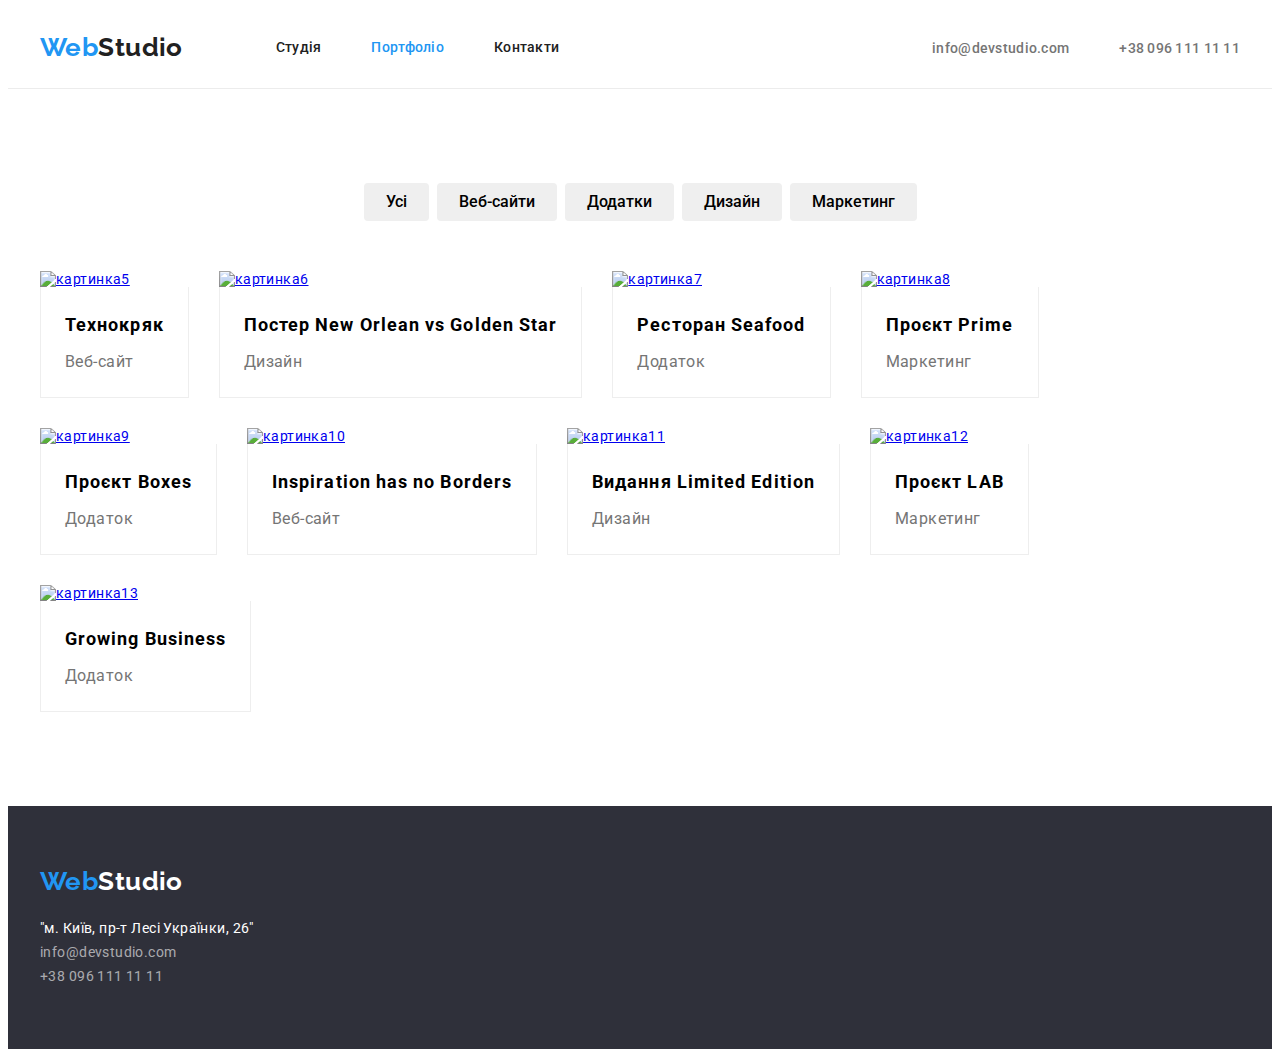
==== portfolio.html @ d05dc305 "homevork 3.3" ====
<!DOCTYPE html>
<html lang="uk">
<head>
    <meta charset="UTF-8">
    <meta http-equiv="X-UA-Compatible" content="IE=edge">
    <meta name="viewport" content="width=device-width, initial-scale=1.0">
    <title>Document</title>
    <link rel="preconnect" href="https://fonts.googleapis.com">
    <link rel="preconnect" href="https://fonts.gstatic.com" crossorigin>
    <link
        href="https://fonts.googleapis.com/css2?family=Raleway:wght@700&family=Roboto:wght@400;500;700;900&display=swap"
        rel="stylesheet">
    <link rel="stylesheet" 
        href="https://cdnjs.cloudflare.com/ajax/libs/modern-normalize/1.1.0/modern-normalize.min.css" 
        integrity="sha512-wpPYUAdjBVSE4KJnH1VR1HeZfpl1ub8YT/NKx4PuQ5NmX2tKuGu6U/JRp5y+Y8XG2tV+wKQpNHVUX03MfMFn9Q==" 
        crossorigin="anonymous" 
        referrerpolicy="no-referrer" />
    <link rel="stylesheet" href="./css/styles.css">
    
</head>
<body>
    <header class="header">
        <div class="container header-container">
            <a href="./index.html" class="nav-link">
            <span class="web">Web</span>Studio</a>
            <nav>    
                <ul class="header-nav">
                    <li><a class="header-nav-link uptitle" href="./index.html">Студія</a></li>
                    <li><a class="header-nav-list" href="#">Портфоліо</a></li>
                    <li><a class="header-nav-link uptitle" href="#">Контакти</a></li>
                </ul>
            </nav>
            <ul class="header-list">
                <li><a class="header-mail" href="mailto:">info@devstudio.com</a></li>
                <li><a class="header-contact" href="tel:+380961111111">+38 096 111 11 11</a></li>
            </ul>
        </div>
    </header>
    <main> 
        <section class="button section">
            <h1 hidden>кнопки</h1>
            <div class="container">
                <ul class="button-title">
                    <li >
                        <button class="button-list" type="button">Усі</button>
                    </li>
                    <li>
                        <button class="button-list" type="button">Веб-сайти</button>
                    </li>
                    <li>
                        <button class="button-list" type="button">Додатки</button>
                    </li>
                    <li>
                        <button class="button-list" type="button">Дизайн</button>
                    </li>
                    <li>
                        <button class="button-list" type="button">Маркетинг</button>
                    </li>
                </ul>
                <ul class="work-title">
                    <li>
                        <a class="work-pic" href="#"><img src="./images/img5.jpg" width="370" height="294" alt="картинка5"></a>
                        <div class="work-link">  
                            <h3 class="work-subtitle" >Технокряк</h3>
                            <p class="work-list">Веб-сайт</p>
                        </div>
                    </li>
                    <li>
                        <a class="work-pic" href="#"><img src="./images/img6.jpg" width="370" height="294" alt="картинка6"></a>
                        <div class="work-link">
                            <h3 class="work-subtitle" >Постер New Orlean vs Golden Star</h3>
                            <p class="work-list">Дизайн</p>
                        </div>
                    </li>
                    <li>
                        <a class="work-pic" href="#"><img src="./images/img7.jpg" width="370" height="294" alt="картинка7"></a>
                        <div class="work-link">
                            <h3 class="work-subtitle" >Ресторан Seafood</h3>
                            <p class="work-list">Додаток</p>
                        </div>
                    </li>
                    <li>
                        <a class="work-pic" href="#"><img src="./images/img8.jpg" width="370" height="294" alt="картинка8"></a>
                        <div class="work-link">
                            <h3 class="work-subtitle" >Проєкт Prime</h3>
                            <p class="work-list">Маркетинг</p>
                        </div>
                    </li>
                    <li>
                        <a class="work-pic" href="#"><img src="./images/img9.jpg" width="370" height="294" alt="картинка9"></a>
                        <div class="work-link">
                            <h3 class="work-subtitle" >Проєкт Boxes</h3>
                            <p class="work-list">Додаток</p>
                        </div>
                    </li>
                    <li>
                        <a class="work-pic" href="#"><img src="./images/img10.jpg" width="370" height="294" alt="картинка10"></a>
                        <div class="work-link">
                            <h3 class="work-subtitle" >Inspiration has no Borders</h3>
                            <p class="work-list">Веб-сайт</p>
                        </div>
                    </li>
                    <li>
                        <a class="work-pic" href="#"><img src="./images/img11.jpg" width="370" height="294" alt="картинка11"></a>
                        <div class="work-link">
                            <h3 class="work-subtitle" >Видання Limited Edition</h3>
                            <p class="work-list">Дизайн</p>
                        </div>
                    </li>
                    <li>
                        <a class="work-pic" href="#"><img src="./images/img12.jpg" width="370" height="294" alt="картинка12"></a>
                        <div class="work-link">
                            <h3 class="work-subtitle" >Проєкт LAB</h3>
                            <p class="work-list">Маркетинг</p>
                        </div>
                    </li>
                    <li>
                        <a class="pic" href="#"><img src="./images/img13.jpg" width="370" height="294" alt="картинка13"></a>
                        <div class="work-link">
                            <h3 class="work-subtitle" >Growing Business</h3>
                            <p class="work-list">Додаток</p>
                        </div>
                    </li>

                </ul>
            </div>
        </section>
    </main>
    <footer class="footer">
        <div class="container">
            <a class="footer-link" href=" WebStudio">
            <span class="web">Web</span>Studio</a></a>
            <address class="address">
                <ul class="address-title">
                    <li><a class="address-subtitle" href="м.Київ,пр-тЛесіУкраїнки,26">"м. Київ, пр-т Лесі Українки, 26"</a></li>
                    <li><a class="address-mail" href="mailto:">info@devstudio.com</a></li>
                    <li><a class="address-list" href="tel:+380961111111">+38 096 111 11 11</a></li>
                </ul>
            </address>
        </div>
    </footer>
</body>
---- css/styles.css ----
body {
  font-family: "Roboto", sans-serif;
  font-size: 14px;
  letter-spacing: 0.03em;
  background-color: #FFFFFF;
}
:root {
  --color-blue: #2196f3;
  --color-gray: #757575;
  --color-blak: #212121;
  --color-white: #ffffff;
}
h1,
h2,
h3,
h4,
h5,
h6,
p {
  margin: 0;
}
ul {
  list-style: none;
  margin: 0;
  padding: 0;
}

.container {
  width:1200px;
  padding-left: 15px;
  padding-right: 15px;
  margin: 0 auto;
}

.header {
  padding-top: 24px;
  padding-bottom: 25px;
  border-bottom: 1px solid #ECECEC;
}

.header a {
  text-decoration: none;
}
.header-container {
  display: flex;
  align-items: center;
}

.header-nav-list{
  font-style: normal;
  font-weight: 500;
  line-height: 1.1428;
  letter-spacing: 0.02em;
  color: var(--color-blue);
}

.nav-link {
  font-family: "Raleway";
  font-weight: 700;
  font-size: 26px;
  line-height: 1.1923;
  margin-right: 93px;
 color: var(--color-blak);
}

.header-nav-link:hover,
.header-nav-link:focus {
 color: var(--color-blue);
}
.header-list {
  font-style: normal;
  font-weight: 500;
  line-height: 1.1428;
  letter-spacing: 0.02em;
 color: var(--color-gray);
}
.header-mail {
  color: var(--color-gray);
}
.header-mail:focus,
.header-mail:hover { 
 color: var(--color-blue);
}

.header-contact:focus,
.header-contact:hover {
  color: var(--color-blue);
}

.header-nav {
  list-style: none;
  display: flex;
  gap: 50px;
}

.uptitle {
  font-style: normal;
  font-weight: 500;
  line-height: 1.1428;
  letter-spacing: 0.02em;
  color: var(--color-blak)
}

.web {
  color: var(--color-blue);
}

.header-list {
  list-style: none;
  display: flex;
  margin-left: auto;
}

.header-contact {
  margin-left: 50px;
  color: var(--color-gray);
}

.hero-wrap {
  background: #2f303a;
 padding-top: 200px;
 padding-bottom: 200px;
 text-align: center;
}

.hero-section-title {
  font-weight: 900;
  font-size: 44px;
  line-height: 1.5;
  text-align: center;
  letter-spacing: 0.06em;
  text-transform: uppercase;
  color:var(--color-white);
  max-width: 696px;
  margin: 0 auto;
  margin-bottom: 30px;
 
}

.hero-section-btn {
  font-weight: 700;
  font-size: 16px;
  line-height: 1.875;
  display: flex;
  align-items: center;
  text-align: center;
  letter-spacing: 0.06em;
  cursor: pointer;
  border: none;
  background-color: var(--color-blue);
  color: var(--color-white);
  margin: 0 auto;
  border-radius: 4px;
  padding: 10px 32px;
}

.section {
  padding-top: 94px;
  padding-bottom: 94px;
}

.section-title {
  list-style: none;
  display: flex;
}

.section-subtitle-lead {
  font-size: 14px;
  font-weight: 700;
  line-height: 1.1428;
  text-transform: uppercase;
  margin-bottom: 10px;
}
.section-subtitle-text {
  line-height: 1.7142;
  color: var(--color-gray);
}

.images {
  padding-top: 0px;

}

.images-title {
  font-weight: 700;
  font-size: 36px;
  line-height: 1.1666;
  text-align: center;
  margin-bottom: 50px;
 }

.images-list {
  list-style: none;
  display: flex;
  gap: 30px;
}
.images-item {
 max-width: 100%;
 height: auto;
}

.team-subtitle {
  list-style: none;
  display: flex;
  gap: 30px;
}

.team-list {
  border-left: 1px solid #EEEEEE;
  border-bottom: 1px solid #EEEEEE;
  border-right: 1px solid #EEEEEE;
  border-radius: 0px 0px 4px 4px;
}

.team-subject {
  font-weight: 500;
  font-size: 16px;
  line-height: 1.1875;
  text-align: center;
 }

.team {
  background: #F5F4FA;
}

.team-item {
  font-size: 16px;
  line-height: 1.1875;
  text-align: center;
  color: var(--color-gray);
  margin-top: 10px;
}
.our-team {
  background-color: var(--color-white);
  padding-top: 30px;
  padding-bottom: 30px;
}

.footer {
 background: #2f303a;
 padding-top: 60px;
 padding-bottom: 60px;
}

.footer-link {
  text-decoration: none;
  font-family: "Raleway";
  font-weight: 700;
  font-size: 26px;
  line-height: 1.1923;
  color: var(--color-white)
}

.address-title {
  list-style: none;
  margin-top: 20px;
}

.address-subtitle {
  line-height: 1.7142;
  text-decoration: none;
  margin-bottom: 9px;
  color: var(--color-white)

}
.address-mail {
  text-decoration: none;
  font-style: normal;
  line-height: 1.7142;
  margin-bottom: 9px;
  color: rgba(255, 255, 255, 0.6);
} 

.address-list {
  text-decoration: none;
  font-style: normal;
  line-height: 1.7142;
  color: rgba(255, 255, 255, 0.6);
}

.address-subtitle:hover,
.address-subtitle:focus {
  color: var(--color-blue);
}

.address-list:focus {

}

.button-title {
  list-style: none;
  display: flex;
  justify-content: center;
  gap: 8px;
  margin-bottom: 50px;
}

.button-list:hover,
.button-list:focus {
  background-color: var(--color-blue);
  color: var(--color-white);
}

.button-list {
  font-family: inherit;
  font-weight: 500;
  font-size: 16px;
  line-height: 1.625;
  text-align: center;
  border: none;
  border-radius: 4px;
  cursor: pointer;
  padding: 6px 22px;
}

.work-title {
 display: flex;
 flex-wrap: wrap;
 gap: 30px;
}

.work-link {
  border-left: 1px solid #EEEEEE;
  border-bottom: 1px solid #EEEEEE;
  border-right: 1px solid #EEEEEE;

} 
.work-pic {
  display: block;
}
.work-link {
  border-left: 1px solid #EEEEEE;
  border-bottom: 1px solid #EEEEEE;
  border-right: 1px solid #EEEEEE;
  padding-left: 24px;
  padding-right: 24px;
  padding-bottom: 20px;
  padding-top: 20px;
}
.work-link {
  display: block;
}

.work-subtitle {
  letter-spacing: 0.06em;
  font-weight: 700;
  font-size: 18px;
  line-height: 2;
  margin-bottom: 4px;
}

.work-list {
  font-size: 16px;
  line-height: 1.875;
  color: var(--color-gray);
}

.address-subtitle {
  font-style: normal;
}
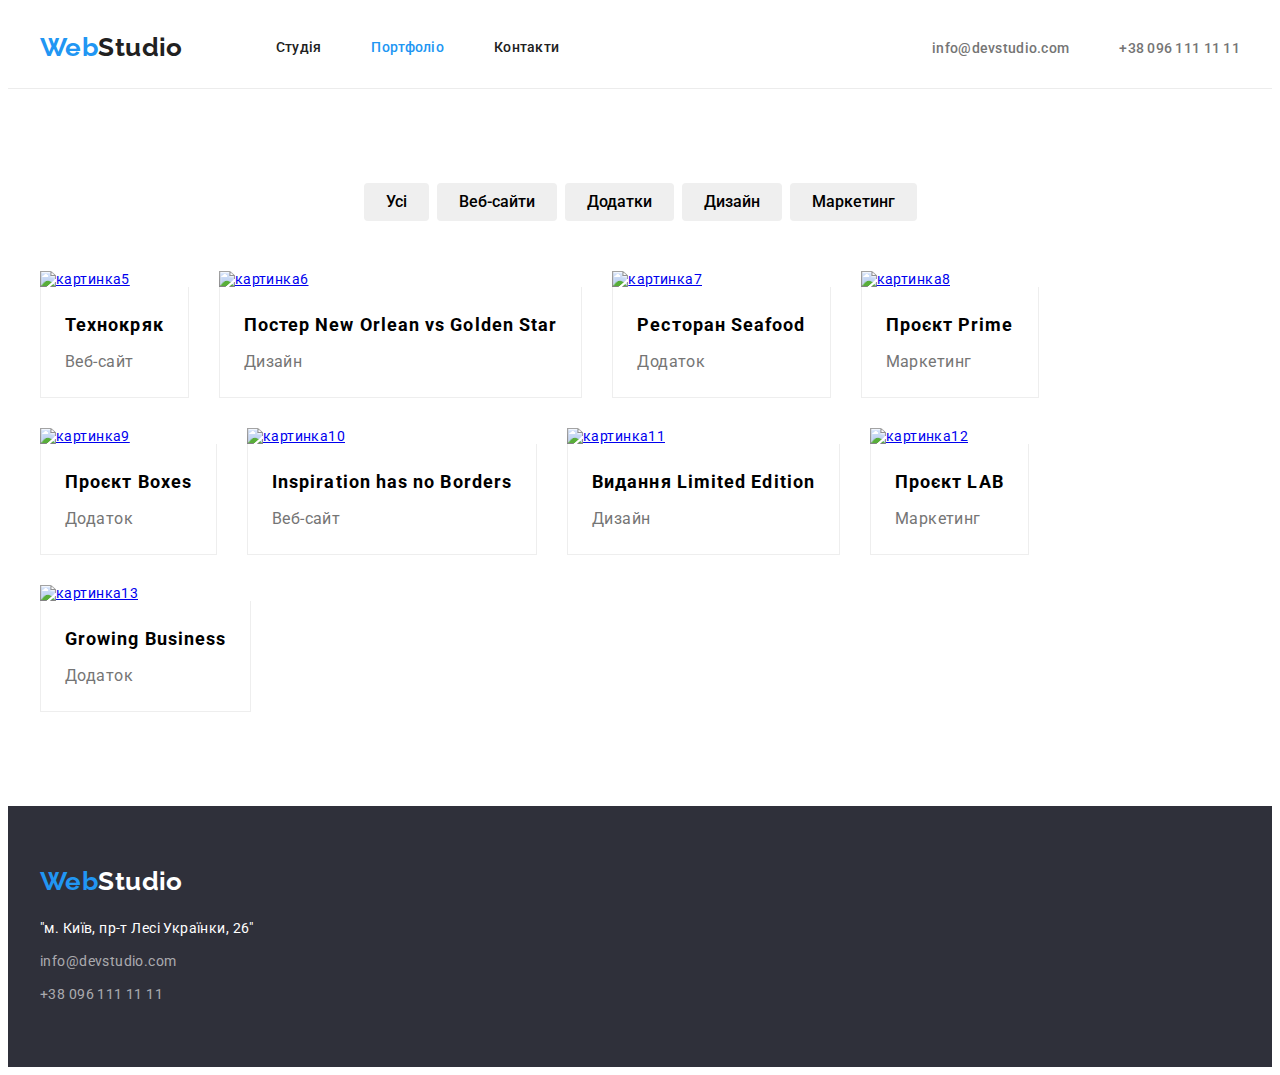
==== commit a10ee4f4: "homework 34" ====
--- a/portfolio.html
+++ b/portfolio.html
@@ -132,9 +132,15 @@
             <span class="web">Web</span>Studio</a></a>
             <address class="address">
                 <ul class="address-title">
-                    <li><a class="address-subtitle" href="м.Київ,пр-тЛесіУкраїнки,26">"м. Київ, пр-т Лесі Українки, 26"</a></li>
-                    <li><a class="address-mail" href="mailto:">info@devstudio.com</a></li>
-                    <li><a class="address-list" href="tel:+380961111111">+38 096 111 11 11</a></li>
+                    <li class="footer-address">
+                        <a class="address-subtitle" href="м.Київ,пр-тЛесіУкраїнки,26">"м. Київ, пр-т Лесі Українки, 26"</a>
+                    </li>
+                    <li class="footer-address">
+                        <a class="address-mail" href="mailto:">info@devstudio.com</a>
+                    </li>
+                    <li class="footer-address-list">
+                        <a class="address-list" href="tel:+380961111111">+38 096 111 11 11</a>
+                    </li>
                 </ul>
             </address>
         </div>
--- a/css/styles.css
+++ b/css/styles.css
@@ -116,7 +116,7 @@
   color: var(--color-gray);
 }
 
-.hero-wrap {
+.hero-section {
   background: #2f303a;
  padding-top: 200px;
  padding-bottom: 200px;
@@ -160,8 +160,11 @@
 }
 
 .section-title {
-  list-style: none;
-  display: flex;
+  display: flex;
+  gap: 30px;
+}
+.section-subtitle {
+flex-basis: calc ((100% - 90px) / 4) ;
 }
 
 .section-subtitle-lead {
@@ -194,9 +197,12 @@
   display: flex;
   gap: 30px;
 }
+
 .images-item {
- max-width: 100%;
- height: auto;
+display: block;
+max-width: 100%;
+height: auto;
+
 }
 
 .team-subtitle {
@@ -255,19 +261,19 @@
   list-style: none;
   margin-top: 20px;
 }
+.footer-address {
+  margin-bottom: 9px;
+}
 
 .address-subtitle {
   line-height: 1.7142;
   text-decoration: none;
-  margin-bottom: 9px;
   color: var(--color-white)
-
 }
 .address-mail {
   text-decoration: none;
   font-style: normal;
   line-height: 1.7142;
-  margin-bottom: 9px;
   color: rgba(255, 255, 255, 0.6);
 } 
 
